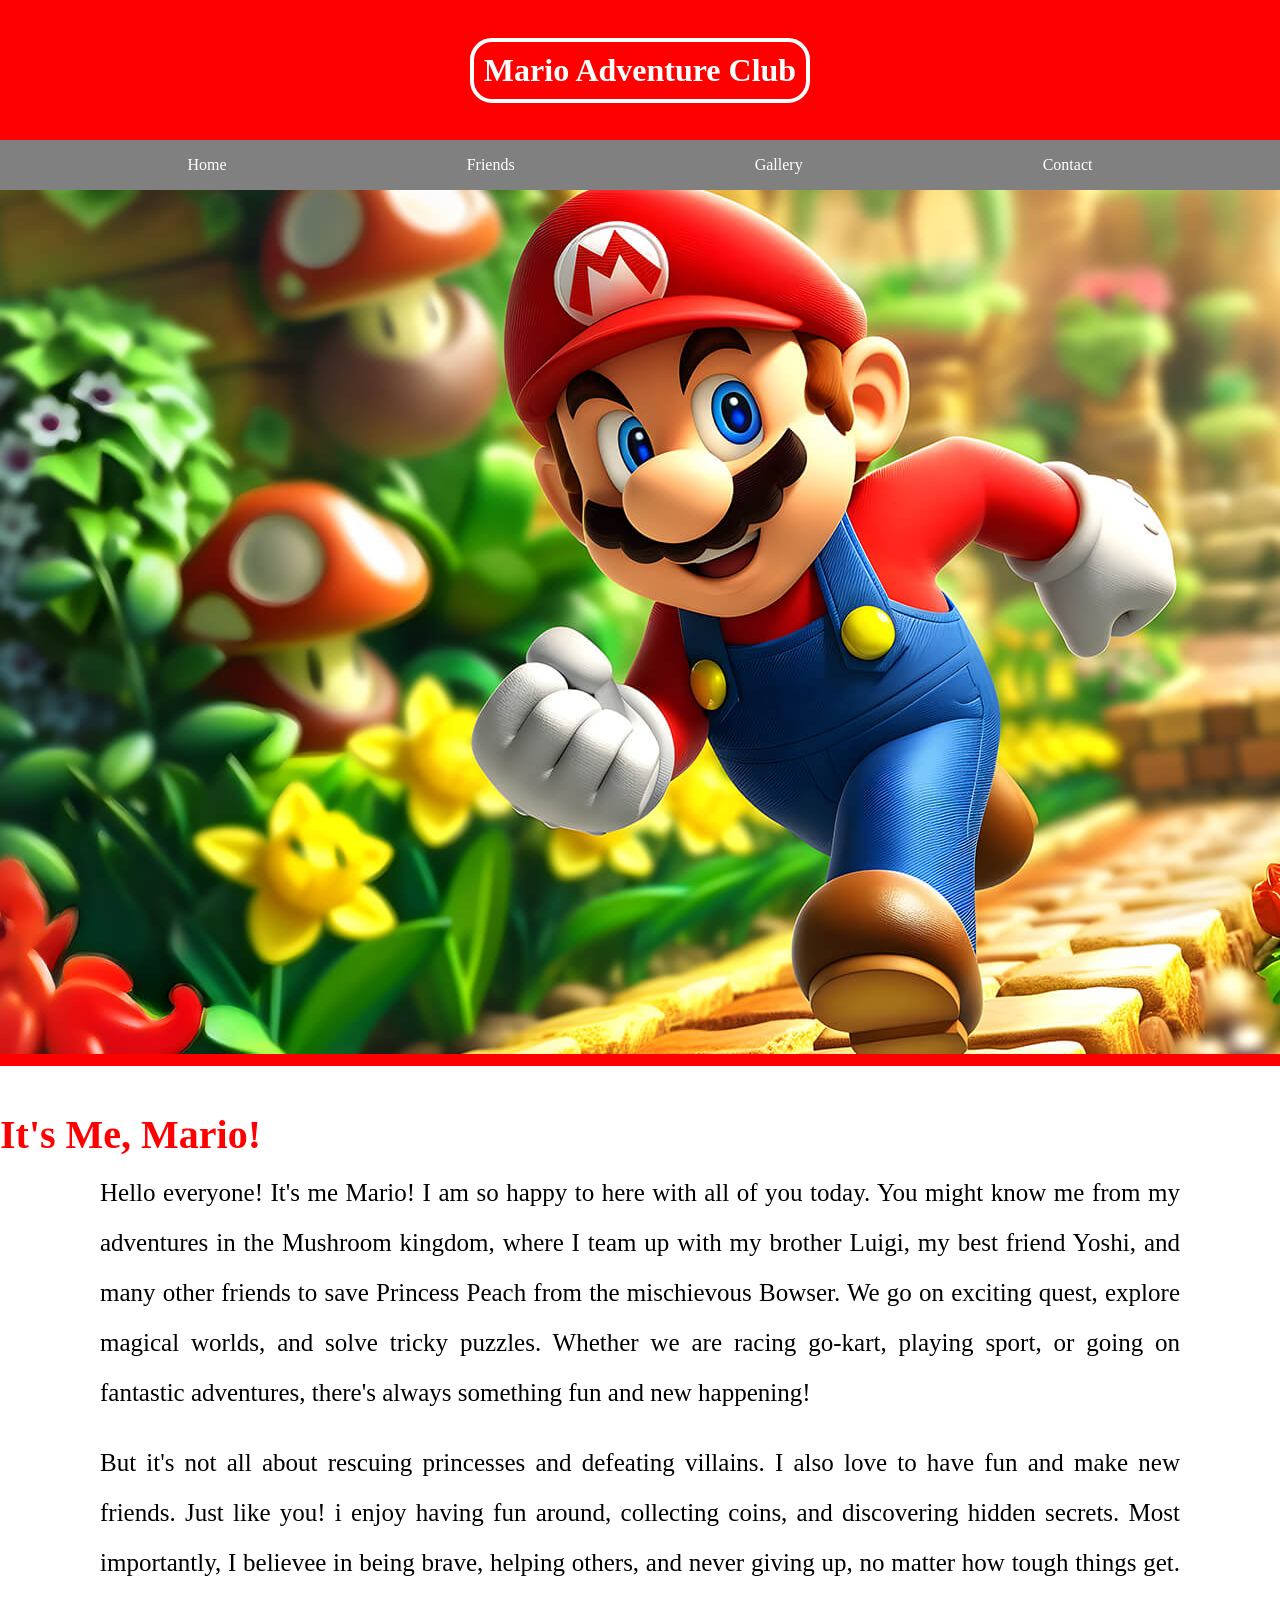
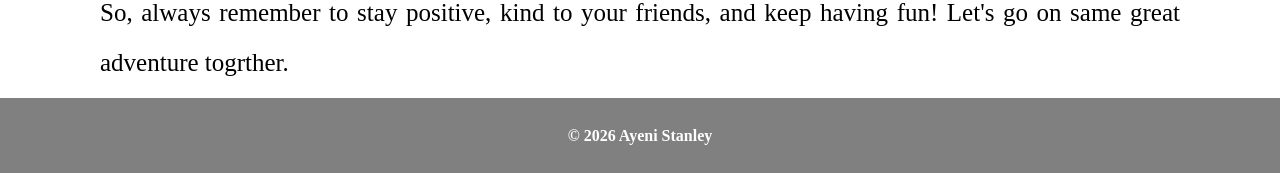
==== index.html @ fed524f4 "Finished the home page" ====
<!DOCTYPE html>
<html lang="en">
<head>
    <meta charset="UTF-8">
    <meta name="viewport" content="width=device-width, initial-scale=1.0">
    <title>Marioclub</title>
    <link rel="stylesheet" href="styles.css">
</head>
<body>
    <header>
        <div class="adventure-header">
            <h1>Mario Adventure Club</h1>
        </div>
        <div class="nav">
            <ul>
                <li><a href="index.html">Home</a></li>
                <li><a href="friends.html">Friends</a></li>
                <li><a href="gallery.html">Gallery</a></li>
                <li><a href="contact.html">Contact</a></li>
            </ul>
        </div>
        <div>
            <img src="images/banner_2.jpg" alt="">
        </div>
    </header>
    <main>
        <div>
            <h1 class="red center">It's Me, Mario!</h1>
            <p>
                Hello everyone! It's me Mario! I am so happy to here with all of you today. You might know me from my adventures in the Mushroom kingdom, where I team up with my brother Luigi, my best friend Yoshi, and many other friends to save Princess Peach from the mischievous Bowser. We go on exciting quest, explore magical worlds, and solve tricky puzzles. Whether we are racing go-kart, playing sport, or going on fantastic adventures, there's always something fun and new happening!
            </p>
            <p>
                But it's not all about rescuing princesses and defeating villains. I also love to have fun and make new friends. Just like you! i enjoy having fun around, collecting coins, and discovering hidden secrets. Most importantly, I believee in being brave, helping others, and never giving up, no matter how tough things get. So, always remember to stay positive, kind to your friends, and keep having fun! Let's go on same great adventure togrther.
            </p>
        </div>
    </main>
    <footer>
        <div>
            <h4 class="center">&copy; 2026 Ayeni Stanley</h4>
        </div>
    </footer>
</body>
</html>
---- styles.css ----
*{
    margin: 0;
    padding: 0;
    font-family: cursive;
}
header{
    background-color: red;
    margin-bottom: 45px;
    padding-bottom: 8px;
}
header h1{
    border: 4px solid #fff;
    padding: 10px 10px;
    border-radius: 22px;
    display: inline-block;
    place-self: center;
}

.adventure-header{
    padding: 20px 0;
    display: flex;
    color: #fff;
    justify-content: center;
    align-items: center;
    height: 100px;
}
.nav{
    background-color: gray;
    color: #fff;
    justify-content: center;
    align-items: center;
    height: 50px;
    display: flex;
}

.nav ul{
    display: flex;
    justify-content: space-evenly;
    list-style-type: none;
}
li{
    
    margin: 0 120px;
}
.nav ul li a{
    color: #fff;
    text-decoration: none;
}
.nav ul li a:hover {
    color: #fc2104e3;
    text-decoration: underline;
    cursor: pointer;
}
.nav ul::after {
    color: #fff;
}

main div h1{
    font-size: 40px;
}

p{
    font-size: 25px;
    padding: 10px 100px;
    text-align: justify;
    line-height: 50px;
}

footer{
    background-color: grey;
    height: 75px;
    display: flex;
    justify-content: center;
    align-items: center;
}

footer div h4{
    color: #fff;
}

/* UTILITIES */
.red{
    color: red;
}
.center{
    place-self: center;
}
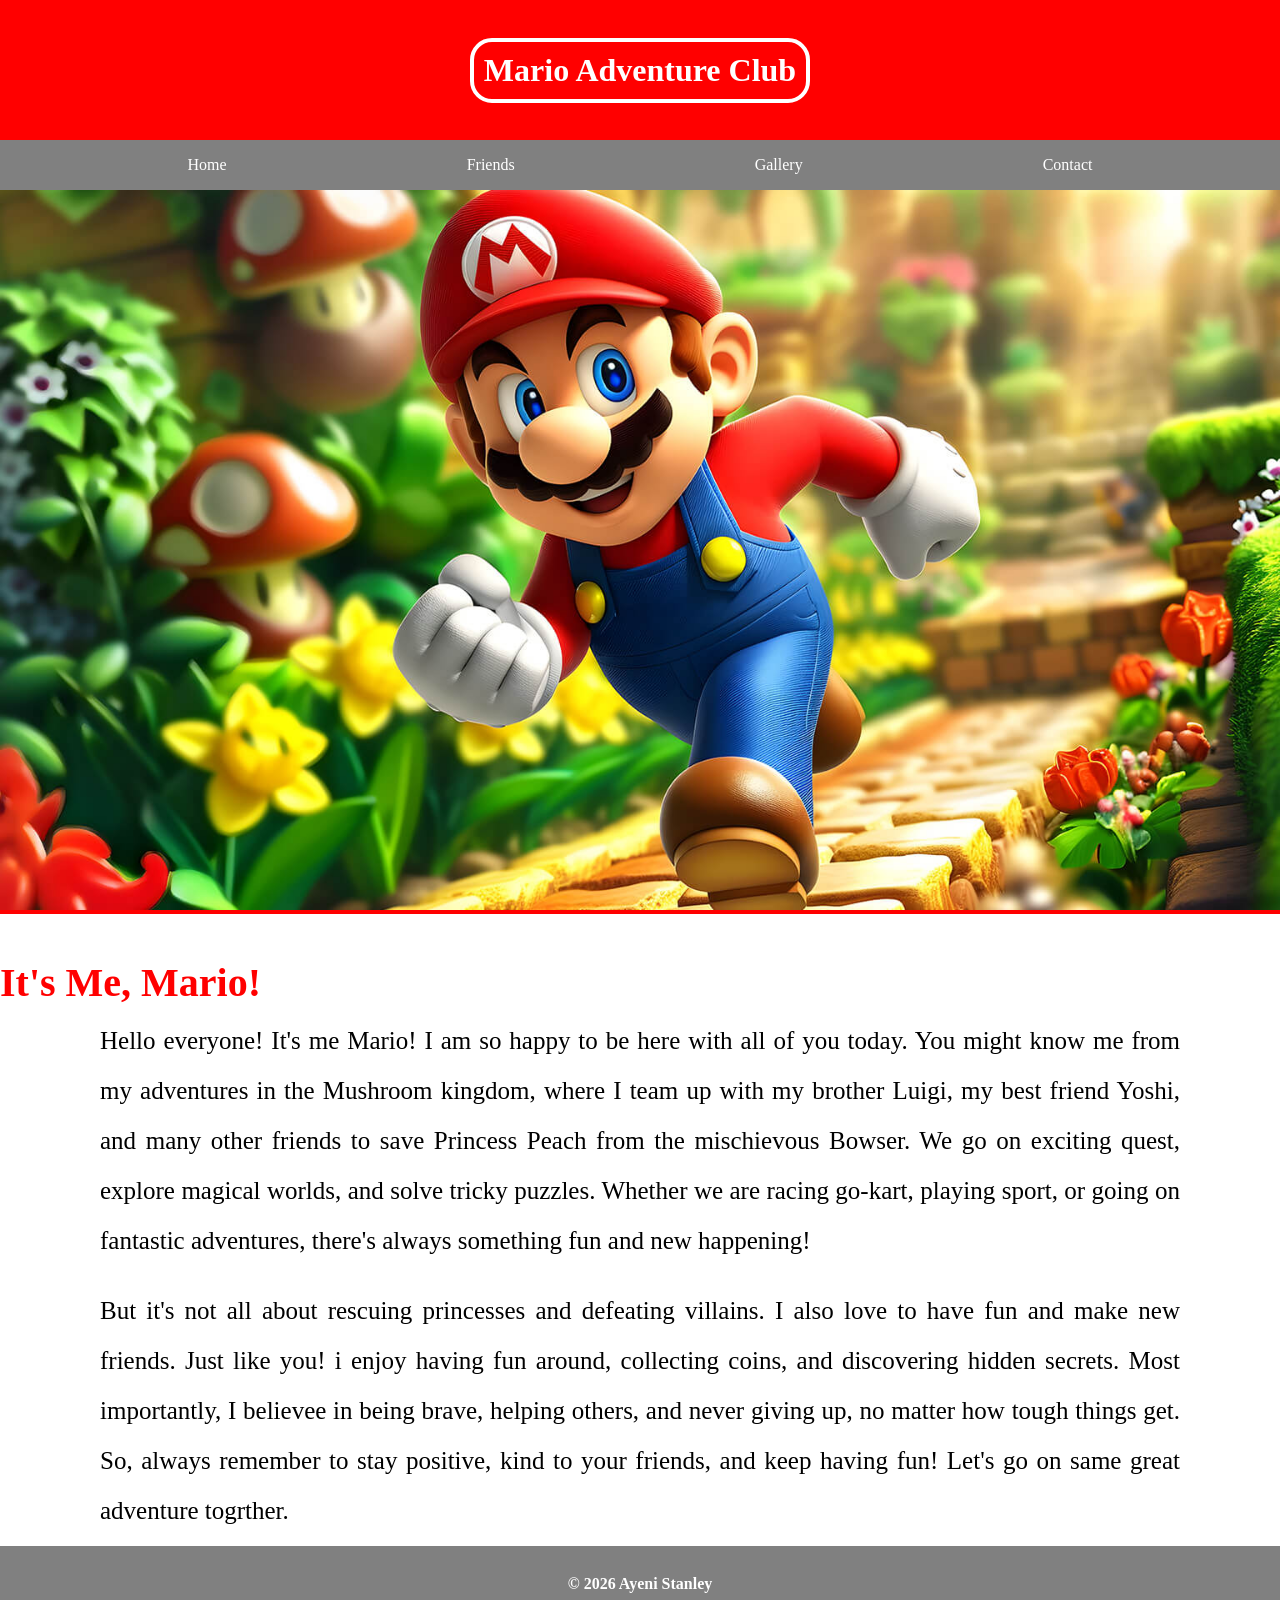
==== commit 58d4b89d: "Make a correction in the home page paragraph" ====
--- a/index.html
+++ b/index.html
@@ -27,7 +27,7 @@
         <div>
             <h1 class="red center">It's Me, Mario!</h1>
             <p>
-                Hello everyone! It's me Mario! I am so happy to here with all of you today. You might know me from my adventures in the Mushroom kingdom, where I team up with my brother Luigi, my best friend Yoshi, and many other friends to save Princess Peach from the mischievous Bowser. We go on exciting quest, explore magical worlds, and solve tricky puzzles. Whether we are racing go-kart, playing sport, or going on fantastic adventures, there's always something fun and new happening!
+                Hello everyone! It's me Mario! I am so happy to be here with all of you today. You might know me from my adventures in the Mushroom kingdom, where I team up with my brother Luigi, my best friend Yoshi, and many other friends to save Princess Peach from the mischievous Bowser. We go on exciting quest, explore magical worlds, and solve tricky puzzles. Whether we are racing go-kart, playing sport, or going on fantastic adventures, there's always something fun and new happening!
             </p>
             <p>
                 But it's not all about rescuing princesses and defeating villains. I also love to have fun and make new friends. Just like you! i enjoy having fun around, collecting coins, and discovering hidden secrets. Most importantly, I believee in being brave, helping others, and never giving up, no matter how tough things get. So, always remember to stay positive, kind to your friends, and keep having fun! Let's go on same great adventure togrther.
--- a/styles.css
+++ b/styles.css
@@ -1,18 +1,21 @@
+/*GENERAL AND HOME PAGE*/
 *{
     margin: 0;
     padding: 0;
     font-family: cursive;
 }
+body{
+    position: relative;
+}
 header{
     background-color: red;
     margin-bottom: 45px;
-    padding-bottom: 8px;
+    width: 100%;
 }
 header h1{
     border: 4px solid #fff;
     padding: 10px 10px;
     border-radius: 22px;
-    display: inline-block;
     place-self: center;
 }
 
@@ -24,6 +27,11 @@
     align-items: center;
     height: 100px;
 }
+
+header div img{
+    width: 100%;
+}
+
 .nav{
     background-color: gray;
     color: #fff;
@@ -78,10 +86,103 @@
     color: #fff;
 }
 
+
+/* FRIENDS PAGE */
+.friends-card-list{
+    display: flex;
+    flex-direction: column;
+    padding: 50px 110px;
+}
+.friends-card{
+    background-color: rgba(155, 155, 155, 0.712);
+    border-radius: 25px;
+    padding: 20px 30px;
+    display: flex;
+    flex-direction: column;
+    justify-content: space-between;
+    margin-bottom: 50px;
+    min-height: 500px;
+    height: auto;
+}
+.friends-card p{
+    padding: 0;
+}
+
+
+/*GALLERY PAGE*/
+.gallery{
+    display: grid;
+    grid-template-columns: 1fr 1fr;
+    gap: 20px;
+    padding: 30px 120px;
+}
+.gallery div{
+    background-color: red;
+    padding-bottom: 10px;
+}
+.gallery img{
+    width: 100%;
+}
+
+/* CONTACT PAGE */
+.contact-page-footer{
+    position: absolute;
+    bottom: -25px;
+    width: 100%;
+}
+.banner-img-contact-page{
+    width: 100%;
+}
+.contact-banner-container{
+    position: relative;
+    top: -45px;
+}
+.contact-banner-container form{
+    position: absolute;
+    background-color: rgb(218, 218, 218);
+    height: auto;
+    /* width: 365px; */
+    width: 24%;
+    top: 75px;
+    left: 75px;
+    border-radius: 35px;
+    display: flex;
+    flex-direction: column;
+    padding: 68px 34px;
+}
+.contact-banner-container form input{
+    margin-bottom: 35px;
+    padding: 10px;
+    max-width: 90%;
+    font-size: 20px;
+}
+
+.contact-banner-container form input::placeholder, .contact-banner-container form textarea::placeholder{
+    font-size: 25px;
+}
+.contact-banner-container form textarea{
+    height: 100px; 
+    max-width: 100%;
+    margin-bottom: 35px;
+}
+
+.contact-banner-container button{
+    background-color: red;
+    color: #fff;
+    width: 100px;
+    height: 50px;
+    /* font-weight: bold; */
+    font-size: 25px;
+}
+
+
 /* UTILITIES */
 .red{
     color: red;
 }
 .center{
     place-self: center;
+}
+.inline-block{
+    display: inline-block;
 }
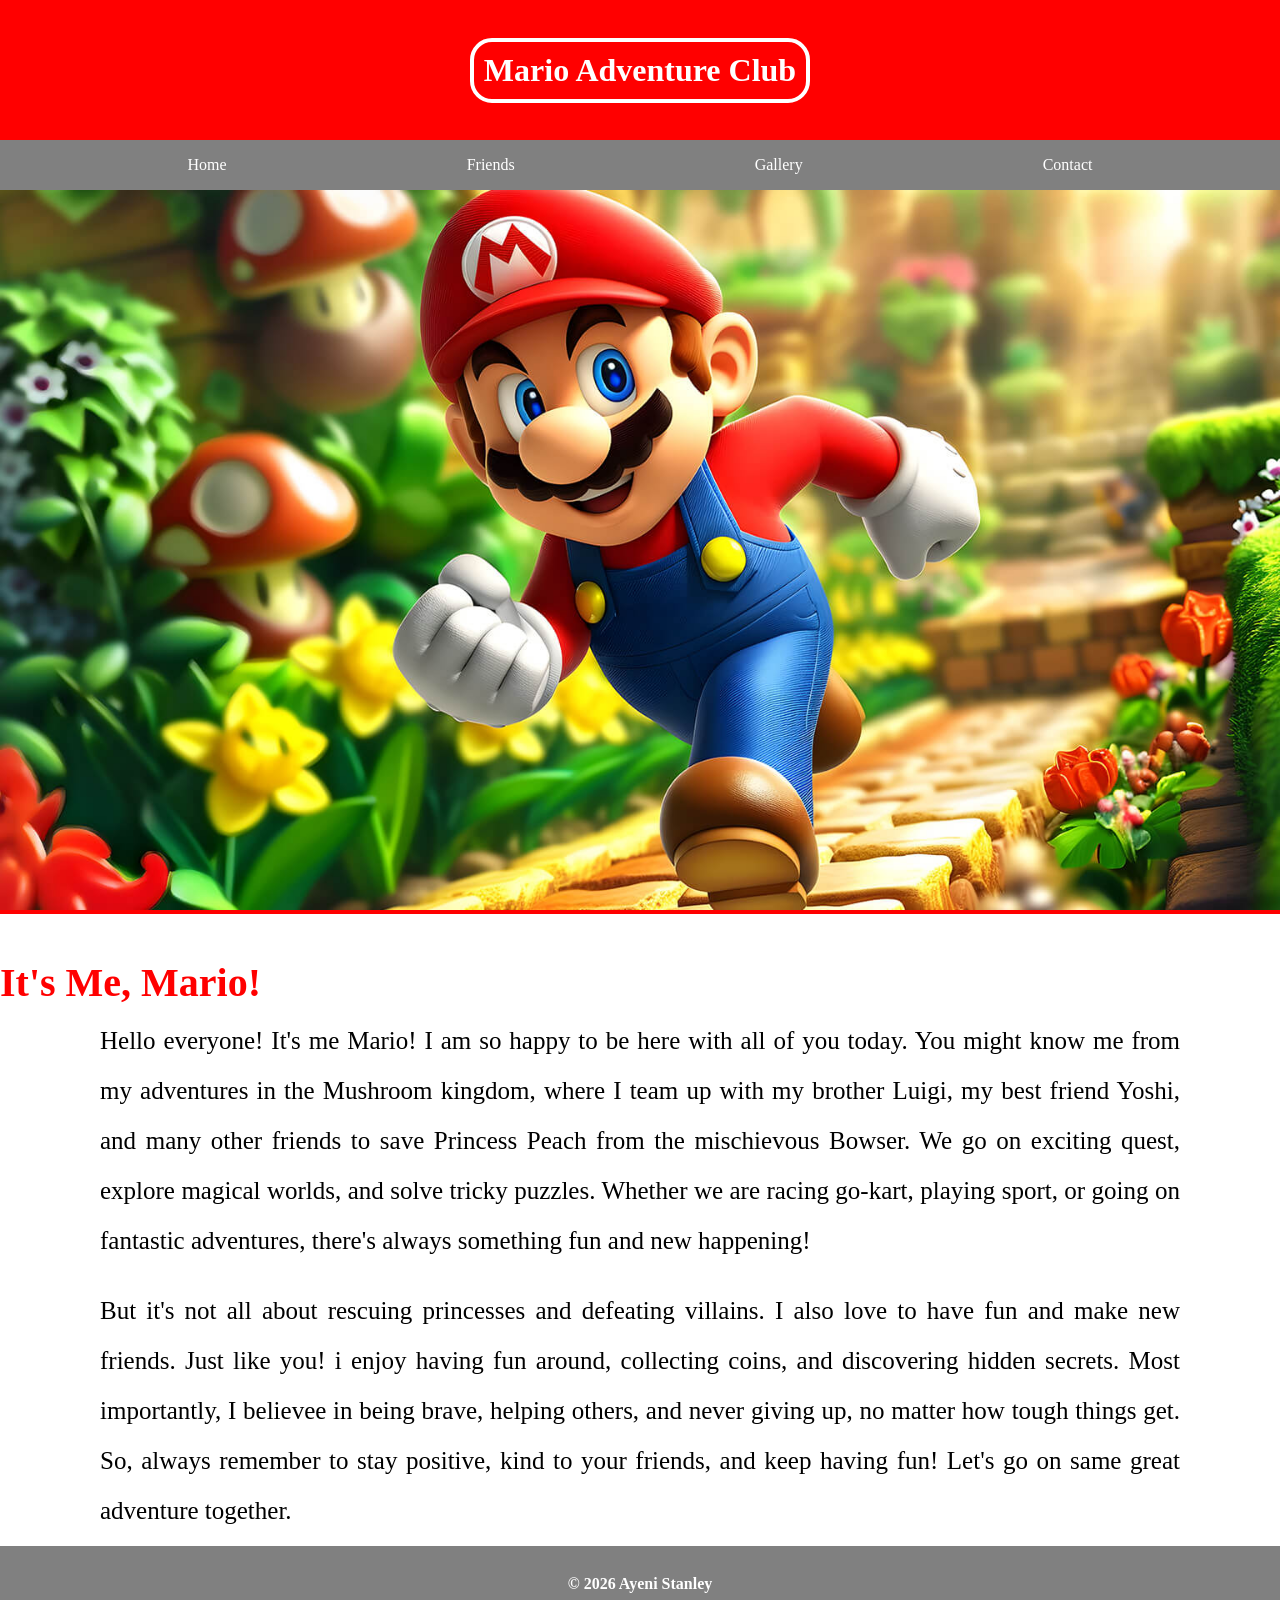
==== commit 04b432d6: "updated text in the home second paragraph." ====
--- a/index.html
+++ b/index.html
@@ -30,7 +30,7 @@
                 Hello everyone! It's me Mario! I am so happy to be here with all of you today. You might know me from my adventures in the Mushroom kingdom, where I team up with my brother Luigi, my best friend Yoshi, and many other friends to save Princess Peach from the mischievous Bowser. We go on exciting quest, explore magical worlds, and solve tricky puzzles. Whether we are racing go-kart, playing sport, or going on fantastic adventures, there's always something fun and new happening!
             </p>
             <p>
-                But it's not all about rescuing princesses and defeating villains. I also love to have fun and make new friends. Just like you! i enjoy having fun around, collecting coins, and discovering hidden secrets. Most importantly, I believee in being brave, helping others, and never giving up, no matter how tough things get. So, always remember to stay positive, kind to your friends, and keep having fun! Let's go on same great adventure togrther.
+                But it's not all about rescuing princesses and defeating villains. I also love to have fun and make new friends. Just like you! i enjoy having fun around, collecting coins, and discovering hidden secrets. Most importantly, I believee in being brave, helping others, and never giving up, no matter how tough things get. So, always remember to stay positive, kind to your friends, and keep having fun! Let's go on same great adventure together.
             </p>
         </div>
     </main>
